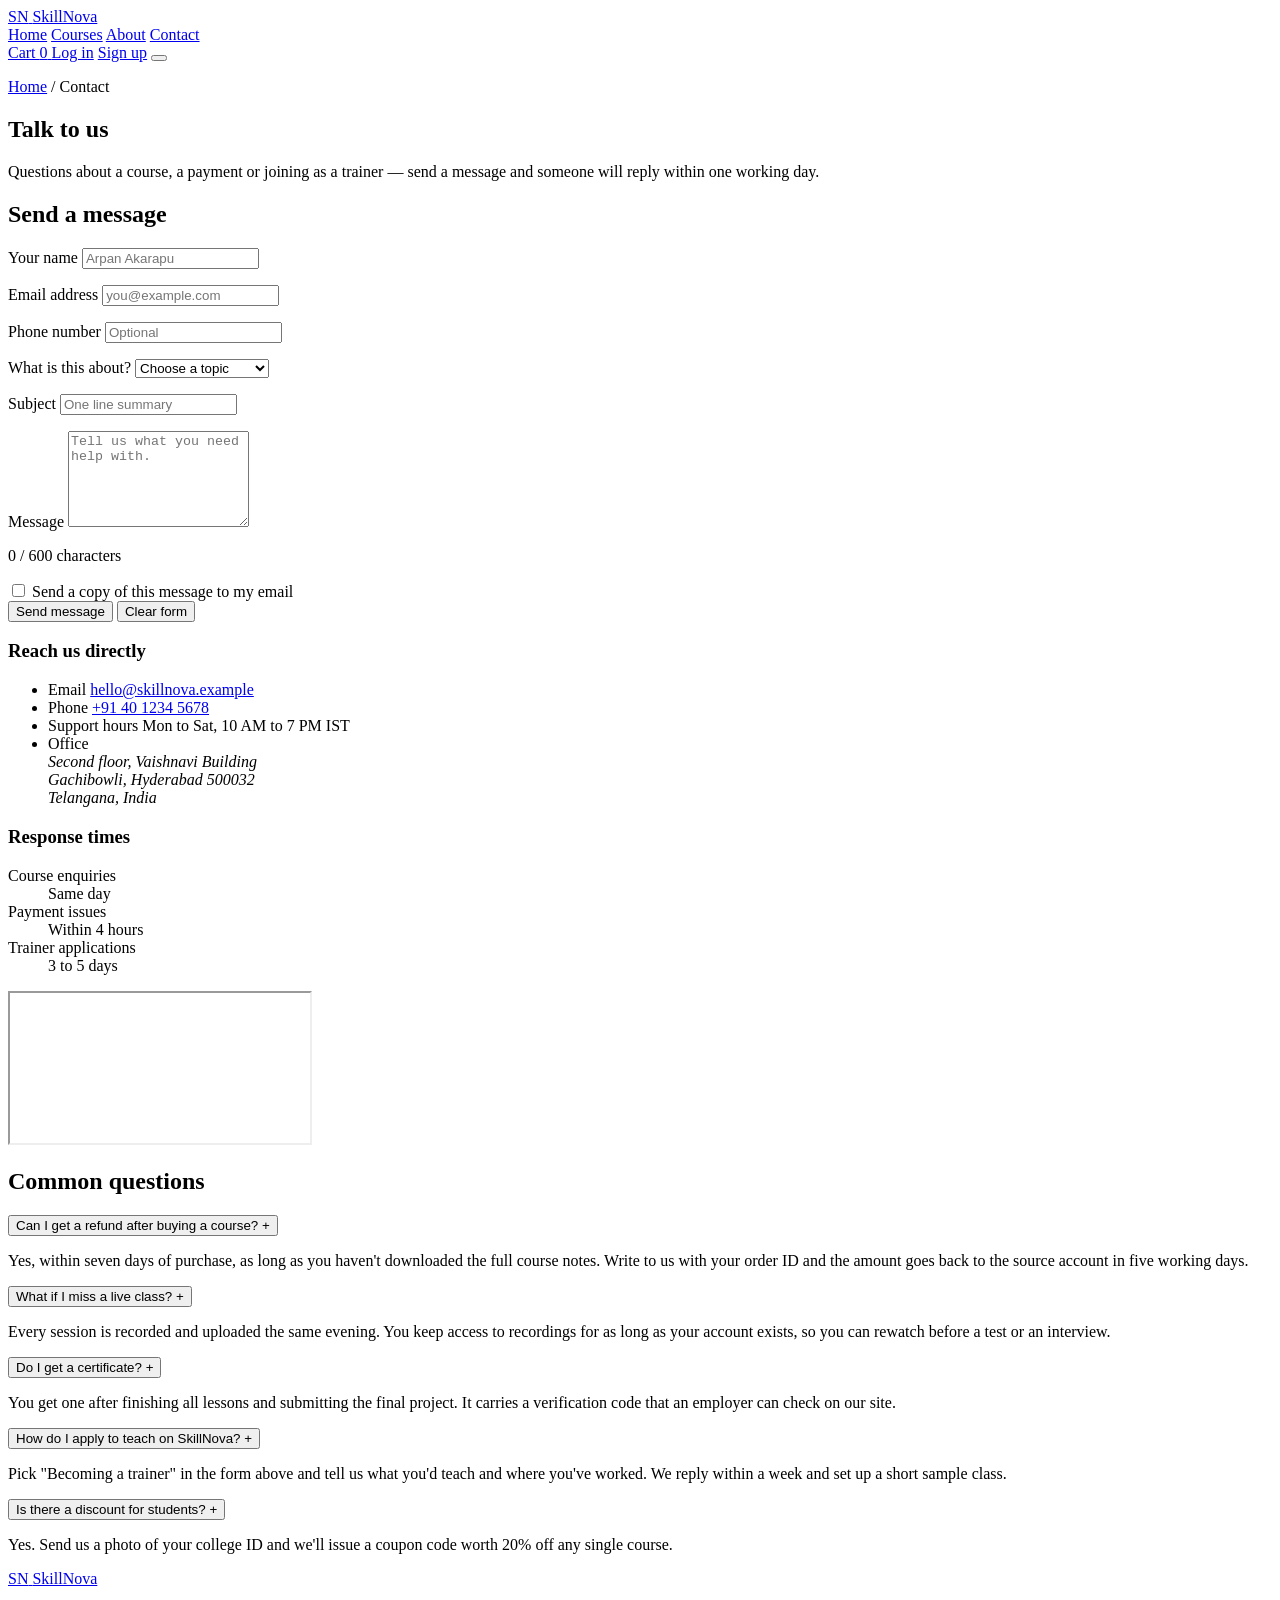
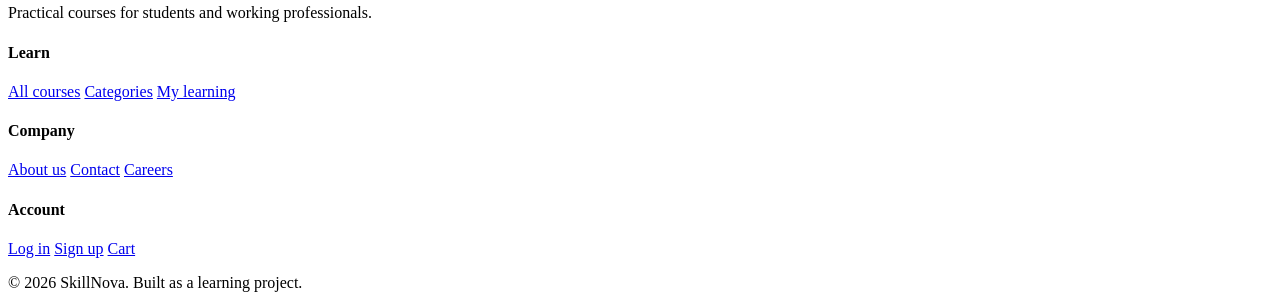
==== contact.html @ 67433ac8 "Add files via upload" ====
<!DOCTYPE html>
<html lang="en">
<head>
  <meta charset="UTF-8" />
  <meta name="viewport" content="width=device-width, initial-scale=1.0" />
  <title>Contact us — SkillNova</title>

  <link rel="preconnect" href="https://fonts.googleapis.com" />
  <link rel="preconnect" href="https://fonts.gstatic.com" crossorigin />
  <link href="https://fonts.googleapis.com/css2?family=Inter:wght@400;500;600&family=Outfit:wght@500;600;700&display=swap" rel="stylesheet" />

  <link rel="stylesheet" href="css/style.css" />
</head>

<body data-page="contact">

  <!-- ============================================================
       NAVBAR
  ============================================================= -->
  <header class="navbar">
    <div class="container navbar-inner">

      <a href="index.html" class="logo">
        <span class="logo-mark">SN</span>
        <span class="logo-text">SkillNova</span>
      </a>

      <nav class="nav-links" id="navLinks">
        <a href="index.html">Home</a>
        <a href="courses.html">Courses</a>
        <a href="about.html">About</a>
        <a href="contact.html" class="active">Contact</a>
      </nav>

      <div class="nav-actions">
        <a href="cart.html" class="cart-link">
          Cart
          <span class="cart-count" id="cartCount">0</span>
        </a>
        <a href="login.html" class="btn btn-ghost">Log in</a>
        <a href="register.html" class="btn btn-primary">Sign up</a>

        <button class="menu-toggle" id="menuToggle" aria-label="Open menu">
          <span></span><span></span><span></span>
        </button>
      </div>

    </div>
  </header>


  <!-- ============================================================
       PAGE HEADER
  ============================================================= -->
  <section class="page-header">
    <div class="container">
      <p class="breadcrumb">
        <a href="index.html">Home</a>
        <span>/</span>
        <span>Contact</span>
      </p>
      <h1>Talk to us</h1>
      <p class="page-sub page-sub-wide">
        Questions about a course, a payment or joining as a trainer — send a
        message and someone will reply within one working day.
      </p>
    </div>
  </section>


  <!-- ============================================================
       CONTACT FORM + DETAILS
  ============================================================= -->
  <main class="section">
    <div class="container contact-layout">

      <!-- ---------- LEFT: THE FORM ---------- -->
      <div class="contact-main">
        <div class="form-card">
          <h2 class="form-card-title">Send a message</h2>

          <div class="alert" id="formAlert" hidden></div>

          <form id="contactForm" novalidate>

            <div class="form-row">
              <div class="form-group">
                <label class="form-label" for="fullName">Your name</label>
                <input type="text" id="fullName" class="form-input" placeholder="Arpan Akarapu" />
                <p class="form-error" id="fullNameError"></p>
              </div>

              <div class="form-group">
                <label class="form-label" for="email">Email address</label>
                <input type="email" id="email" class="form-input" placeholder="you@example.com" />
                <p class="form-error" id="emailError"></p>
              </div>
            </div>

            <div class="form-row">
              <div class="form-group">
                <label class="form-label" for="phone">Phone number</label>
                <input type="tel" id="phone" class="form-input" placeholder="Optional" />
                <p class="form-error" id="phoneError"></p>
              </div>

              <div class="form-group">
                <label class="form-label" for="topic">What is this about?</label>
                <select id="topic" class="form-select form-select-block">
                  <option value="">Choose a topic</option>
                  <option>Course enquiry</option>
                  <option>Payment or refund</option>
                  <option>Technical problem</option>
                  <option>Becoming a trainer</option>
                  <option>Corporate training</option>
                  <option>Something else</option>
                </select>
                <p class="form-error" id="topicError"></p>
              </div>
            </div>

            <div class="form-group">
              <label class="form-label" for="subject">Subject</label>
              <input type="text" id="subject" class="form-input"
                     placeholder="One line summary" />
              <p class="form-error" id="subjectError"></p>
            </div>

            <div class="form-group">
              <label class="form-label" for="message">Message</label>
              <textarea id="message" class="form-input form-textarea" rows="6"
                        placeholder="Tell us what you need help with."></textarea>
              <p class="form-hint muted small">
                <span id="messageCount">0</span> / 600 characters
              </p>
              <p class="form-error" id="messageError"></p>
            </div>

            <div class="form-group">
              <label class="checkbox-row">
                <input type="checkbox" id="copyMe" />
                <span>Send a copy of this message to my email</span>
              </label>
            </div>

            <div class="form-actions form-actions-left">
              <button type="submit" class="btn btn-primary">Send message</button>
              <button type="button" class="btn btn-outline" id="resetContactBtn">Clear form</button>
            </div>

          </form>
        </div>
      </div>


      <!-- ---------- RIGHT: HOW ELSE TO REACH US ---------- -->
      <aside class="contact-side">

        <div class="contact-card">
          <h3 class="side-title">Reach us directly</h3>

          <ul class="contact-list">
            <li class="contact-item">
              <span class="contact-label">Email</span>
              <a href="mailto:hello@skillnova.example">hello@skillnova.example</a>
            </li>
            <li class="contact-item">
              <span class="contact-label">Phone</span>
              <a href="tel:+914012345678">+91 40 1234 5678</a>
            </li>
            <li class="contact-item">
              <span class="contact-label">Support hours</span>
              <span>Mon to Sat, 10 AM to 7 PM IST</span>
            </li>
            <li class="contact-item">
              <span class="contact-label">Office</span>
              <address class="contact-address">
                Second floor, Vaishnavi Building<br />
                Gachibowli, Hyderabad 500032<br />
                Telangana, India
              </address>
            </li>
          </ul>
        </div>

        <div class="contact-card">
          <h3 class="side-title">Response times</h3>
          <dl class="fact-list">
            <div class="fact-row">
              <dt>Course enquiries</dt>
              <dd>Same day</dd>
            </div>
            <div class="fact-row">
              <dt>Payment issues</dt>
              <dd>Within 4 hours</dd>
            </div>
            <div class="fact-row">
              <dt>Trainer applications</dt>
              <dd>3 to 5 days</dd>
            </div>
          </dl>
        </div>

        <!-- The map is an iframe from Google Maps, no API key needed -->
        <div class="map-embed">
          <iframe
            title="Our office location in Gachibowli, Hyderabad"
            src="https://maps.google.com/maps?q=Gachibowli,Hyderabad&output=embed"
            loading="lazy"
            referrerpolicy="no-referrer-when-downgrade">
          </iframe>
        </div>

      </aside>

    </div>
  </main>


  <!-- ============================================================
       FAQ
  ============================================================= -->
  <section class="section section-alt">
    <div class="container faq-container">
      <h2 class="section-title">Common questions</h2>

      <!-- Each question opens and closes on click, handled in JS -->
      <div class="accordion" id="faqAccordion">

        <div class="accordion-item">
          <button type="button" class="accordion-head" data-accordion>
            <span>Can I get a refund after buying a course?</span>
            <span class="accordion-icon">+</span>
          </button>
          <div class="accordion-body">
            <p>
              Yes, within seven days of purchase, as long as you haven't
              downloaded the full course notes. Write to us with your order ID
              and the amount goes back to the source account in five working days.
            </p>
          </div>
        </div>

        <div class="accordion-item">
          <button type="button" class="accordion-head" data-accordion>
            <span>What if I miss a live class?</span>
            <span class="accordion-icon">+</span>
          </button>
          <div class="accordion-body">
            <p>
              Every session is recorded and uploaded the same evening. You keep
              access to recordings for as long as your account exists, so you can
              rewatch before a test or an interview.
            </p>
          </div>
        </div>

        <div class="accordion-item">
          <button type="button" class="accordion-head" data-accordion>
            <span>Do I get a certificate?</span>
            <span class="accordion-icon">+</span>
          </button>
          <div class="accordion-body">
            <p>
              You get one after finishing all lessons and submitting the final
              project. It carries a verification code that an employer can check
              on our site.
            </p>
          </div>
        </div>

        <div class="accordion-item">
          <button type="button" class="accordion-head" data-accordion>
            <span>How do I apply to teach on SkillNova?</span>
            <span class="accordion-icon">+</span>
          </button>
          <div class="accordion-body">
            <p>
              Pick "Becoming a trainer" in the form above and tell us what you'd
              teach and where you've worked. We reply within a week and set up a
              short sample class.
            </p>
          </div>
        </div>

        <div class="accordion-item">
          <button type="button" class="accordion-head" data-accordion>
            <span>Is there a discount for students?</span>
            <span class="accordion-icon">+</span>
          </button>
          <div class="accordion-body">
            <p>
              Yes. Send us a photo of your college ID and we'll issue a coupon
              code worth 20% off any single course.
            </p>
          </div>
        </div>

      </div>
    </div>
  </section>


  <!-- ============================================================
       FOOTER
  ============================================================= -->
  <footer class="footer">
    <div class="container footer-inner">

      <div class="footer-brand">
        <a href="index.html" class="logo">
          <span class="logo-mark">SN</span>
          <span class="logo-text">SkillNova</span>
        </a>
        <p class="muted small">Practical courses for students and working professionals.</p>
      </div>

      <div class="footer-col">
        <h4>Learn</h4>
        <a href="courses.html">All courses</a>
        <a href="courses.html">Categories</a>
        <a href="my-courses.html">My learning</a>
      </div>

      <div class="footer-col">
        <h4>Company</h4>
        <a href="about.html">About us</a>
        <a href="contact.html">Contact</a>
        <a href="#">Careers</a>
      </div>

      <div class="footer-col">
        <h4>Account</h4>
        <a href="login.html">Log in</a>
        <a href="register.html">Sign up</a>
        <a href="cart.html">Cart</a>
      </div>

    </div>

    <div class="container footer-bottom">
      <p class="muted small">© <span id="year">2026</span> SkillNova. Built as a learning project.</p>
    </div>
  </footer>

  <script src="js/script.js"></script>
</body>
</html>
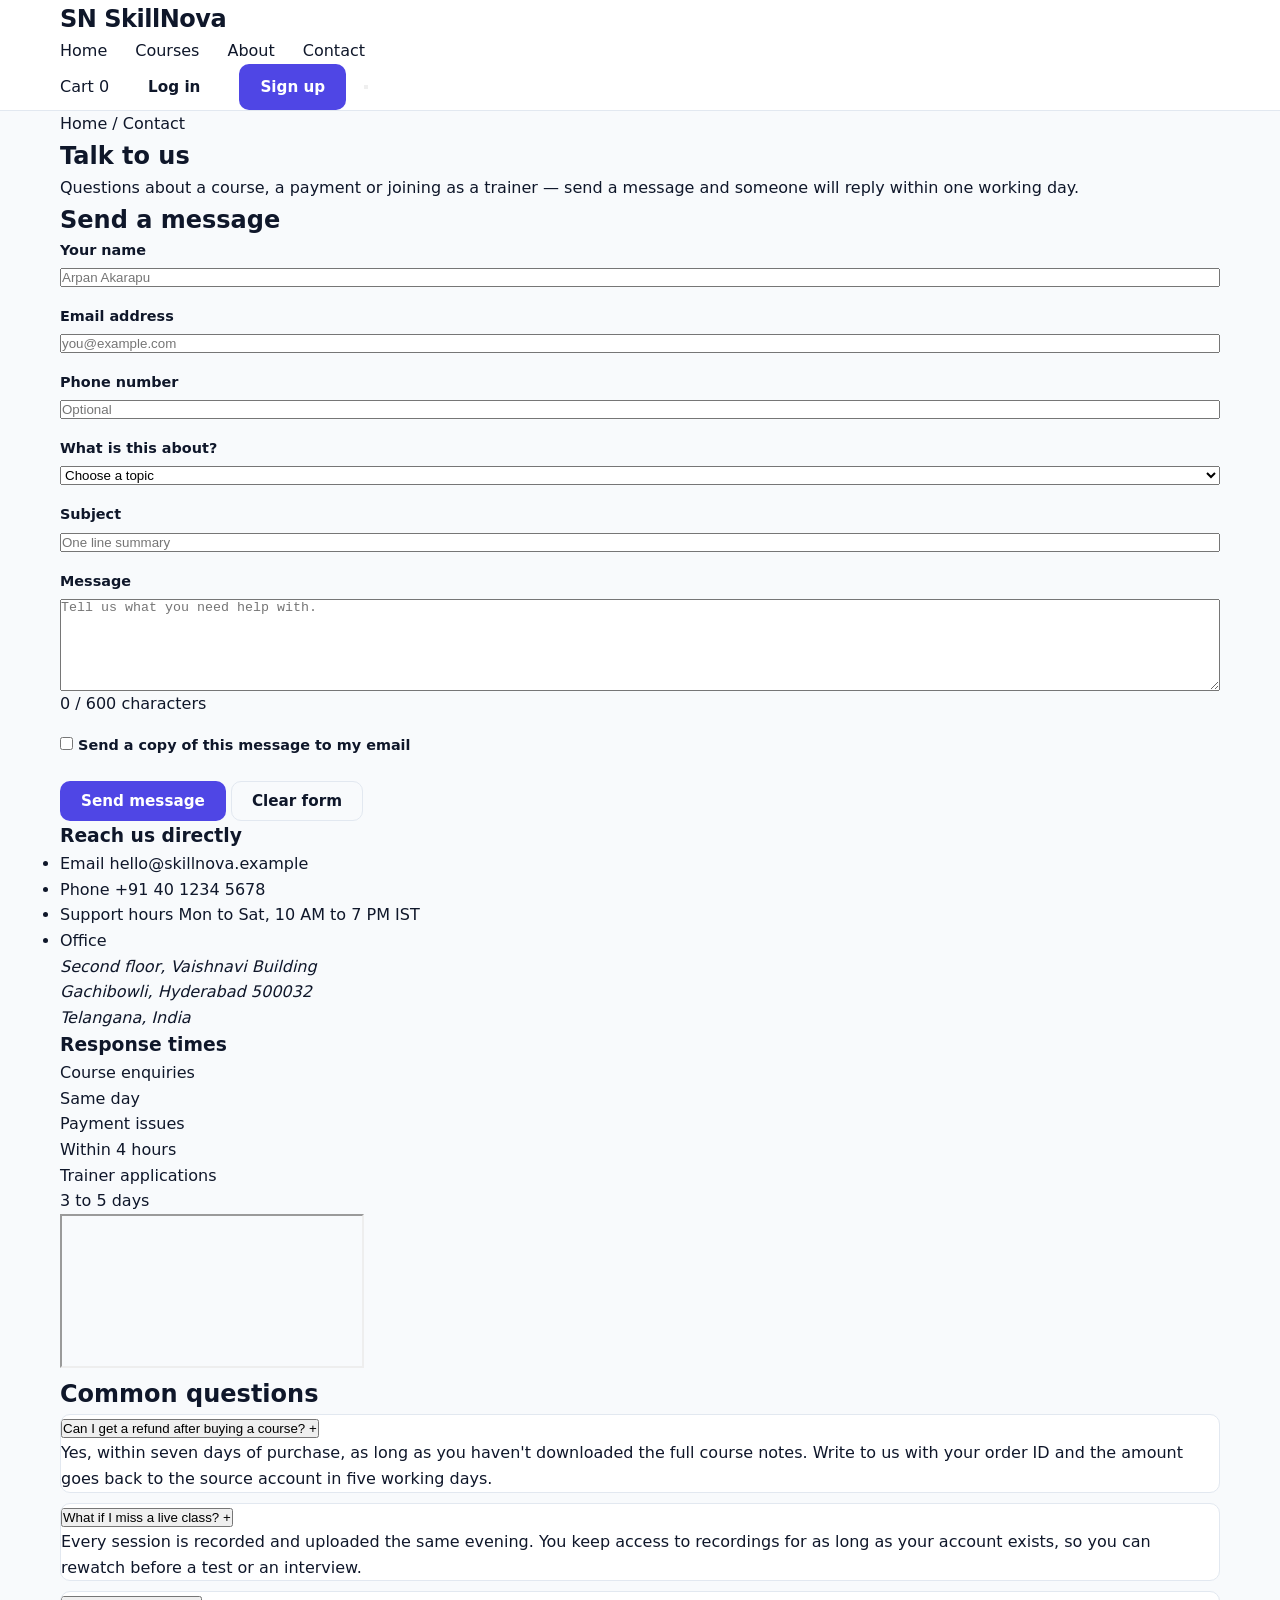
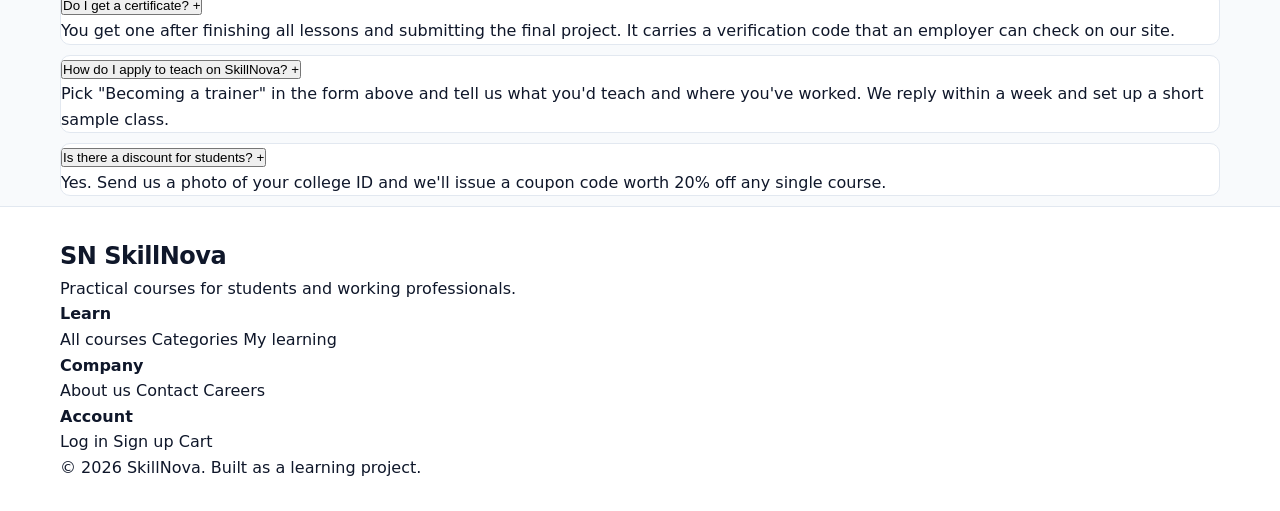
==== commit 20676f30: "Update contact.html" ====
--- a/contact.html
+++ b/contact.html
@@ -9,7 +9,7 @@
   <link rel="preconnect" href="https://fonts.gstatic.com" crossorigin />
   <link href="https://fonts.googleapis.com/css2?family=Inter:wght@400;500;600&family=Outfit:wght@500;600;700&display=swap" rel="stylesheet" />
 
-  <link rel="stylesheet" href="css/style.css" />
+  <link rel="stylesheet" href="style.css" />
 </head>
 
 <body data-page="contact">
@@ -343,6 +343,6 @@
     </div>
   </footer>
 
-  <script src="js/script.js"></script>
+  <script src="script.js"></script>
 </body>
-</html>+</html>
--- a/style.css
+++ b/style.css
@@ -0,0 +1,1682 @@
+/* ==========================================================================
+   EduPulse LMS - Central Stylesheet (style.css)
+   ========================================================================== */
+
+/* --- 1. CSS Custom Properties / Design Tokens --- */
+:root {
+  --primary: #4f46e5;
+  --primary-hover: #4338ca;
+  --primary-light: #eef2ff;
+  --secondary: #0ea5e9;
+  --text-main: #0f172a;
+  --text-muted: #64748b;
+  --bg-page: #f8fafc;
+  --bg-surface: #ffffff;
+  --border-color: #e2e8f0;
+  --success: #10b981;
+  --warning: #f59e0b;
+  --danger: #ef4444;
+  --radius-sm: 6px;
+  --radius-md: 10px;
+  --radius-lg: 16px;
+  --shadow-sm: 0 1px 3px rgba(0, 0, 0, 0.05);
+  --shadow-md: 0 4px 12px -2px rgba(0, 0, 0, 0.08);
+  --shadow-lg: 0 10px 25px -4px rgba(0, 0, 0, 0.1);
+  --transition: all 0.2s ease-in-out;
+  --font-family: 'Inter', system-ui, -apple-system, BlinkMacSystemFont, sans-serif;
+}
+
+/* --- 2. CSS Reset & Base Typography --- */
+*, *::before, *::after {
+  box-sizing: border-box;
+  margin: 0;
+  padding: 0;
+}
+
+body {
+  font-family: var(--font-family);
+  background-color: var(--bg-page);
+  color: var(--text-main);
+  line-height: 1.6;
+  -webkit-font-smoothing: antialiased;
+  display: flex;
+  flex-direction: column;
+  min-height: 100vh;
+}
+
+a {
+  color: inherit;
+  text-decoration: none;
+}
+
+img {
+  max-width: 100%;
+  display: block;
+}
+
+/* --- 3. Containers & Global Layout Scaffolding --- */
+.container {
+  width: 100%;
+  max-width: 1200px;
+  margin: 0 auto;
+  padding: 0 20px;
+}
+
+.container-sm {
+  max-width: 800px;
+}
+
+.container-xs {
+  max-width: 480px;
+}
+
+main {
+  flex: 1;
+}
+
+.text-center { text-align: center; }
+.text-muted { color: var(--text-muted); }
+
+/* --- 4. Navigation Header --- */
+.navbar {
+  background: var(--bg-surface);
+  border-bottom: 1px solid var(--border-color);
+  position: sticky;
+  top: 0;
+  z-index: 100;
+}
+
+.nav-container {
+  display: flex;
+  align-items: center;
+  justify-content: space-between;
+  height: 72px;
+}
+
+.logo {
+  font-size: 1.5rem;
+  font-weight: 700;
+  color: var(--text-main);
+  letter-spacing: -0.5px;
+}
+
+.logo-accent {
+  color: var(--primary);
+}
+
+.nav-links {
+  display: flex;
+  align-items: center;
+  gap: 28px;
+}
+
+.nav-link {
+  font-size: 0.95rem;
+  font-weight: 500;
+  color: var(--text-muted);
+  transition: var(--transition);
+}
+
+.nav-link:hover, .nav-link.active {
+  color: var(--primary);
+}
+
+.nav-actions {
+  display: flex;
+  align-items: center;
+  gap: 18px;
+}
+
+.cart-btn {
+  position: relative;
+  font-size: 1.25rem;
+  display: flex;
+  align-items: center;
+  padding: 6px 10px;
+  border-radius: var(--radius-sm);
+  transition: var(--transition);
+}
+
+.cart-btn:hover, .cart-btn.active {
+  background-color: var(--primary-light);
+}
+
+.cart-badge {
+  position: absolute;
+  top: -2px;
+  right: -2px;
+  background-color: var(--primary);
+  color: white;
+  font-size: 0.7rem;
+  font-weight: 700;
+  border-radius: 999px;
+  padding: 2px 6px;
+  min-width: 18px;
+  text-align: center;
+}
+
+.auth-buttons {
+  display: flex;
+  align-items: center;
+  gap: 10px;
+}
+
+.user-greeting-pill {
+  font-weight: 600;
+  font-size: 0.9rem;
+  color: var(--primary);
+  background: var(--primary-light);
+  padding: 6px 12px;
+  border-radius: 999px;
+}
+
+/* --- 5. Buttons, Badges, & Inputs --- */
+.btn {
+  display: inline-flex;
+  align-items: center;
+  justify-content: center;
+  font-size: 0.95rem;
+  font-weight: 600;
+  padding: 10px 20px;
+  border-radius: var(--radius-md);
+  border: 1px solid transparent;
+  cursor: pointer;
+  transition: var(--transition);
+  font-family: inherit;
+}
+
+.btn-primary {
+  background-color: var(--primary);
+  color: #ffffff;
+}
+
+.btn-primary:hover {
+  background-color: var(--primary-hover);
+}
+
+.btn-secondary {
+  background-color: #f1f5f9;
+  color: var(--text-main);
+}
+
+.btn-secondary:hover {
+  background-color: #e2e8f0;
+}
+
+.btn-outline {
+  background-color: transparent;
+  border-color: var(--border-color);
+  color: var(--text-main);
+}
+
+.btn-outline:hover {
+  background-color: #f1f5f9;
+  border-color: #cbd5e1;
+}
+
+.btn-sm {
+  padding: 6px 12px;
+  font-size: 0.85rem;
+}
+
+.btn-lg {
+  padding: 14px 28px;
+  font-size: 1.05rem;
+}
+
+.btn-block {
+  width: 100%;
+}
+
+.badge {
+  display: inline-block;
+  background-color: var(--primary-light);
+  color: var(--primary);
+  font-size: 0.8rem;
+  font-weight: 600;
+  padding: 4px 10px;
+  border-radius: 999px;
+}
+
+.form-group {
+  margin-bottom: 18px;
+  display: flex;
+  flex-direction: column;
+}
+
+.form-group label {
+  font-size: 0.9rem;
+  font-weight: 600;
+  margin-bottom: 6px;
+  color: var(--text-main);
+}
+
+.form-control {
+  width: 100%;
+  padding: 11px 14px;
+  border: 1px solid var(--border-color);
+  border-radius: var(--radius-md);
+  font-family: inherit;
+  font-size: 0.95rem;
+  background-color: var(--bg-surface);
+  transition: var(--transition);
+}
+
+.form-control:focus {
+  outline: none;
+  border-color: var(--primary);
+  box-shadow: 0 0 0 3px rgba(79, 70, 229, 0.15);
+}
+
+.form-grid-2 {
+  display: grid;
+  grid-template-columns: 1fr 1fr;
+  gap: 16px;
+}
+
+.alert {
+  padding: 12px 16px;
+  border-radius: var(--radius-md);
+  margin-bottom: 20px;
+  font-size: 0.9rem;
+  font-weight: 500;
+}
+
+.alert-danger {
+  background-color: #fef2f2;
+  color: var(--danger);
+  border: 1px solid #fee2e2;
+}
+
+.alert-success {
+  background-color: #ecfdf5;
+  color: var(--success);
+  border: 1px solid #d1fae5;
+}
+
+/* --- 6. Hero & Landing Elements (index.html) --- */
+.hero-section {
+  padding: 80px 0 60px;
+}
+
+.hero-grid {
+  display: grid;
+  grid-template-columns: 1.2fr 0.8fr;
+  gap: 60px;
+  align-items: center;
+}
+
+.hero-title {
+  font-size: 3rem;
+  line-height: 1.15;
+  font-weight: 700;
+  letter-spacing: -1px;
+  margin: 16px 0;
+}
+
+.hero-description {
+  font-size: 1.15rem;
+  color: var(--text-muted);
+  margin-bottom: 28px;
+  max-width: 520px;
+}
+
+.hero-cta-group {
+  display: flex;
+  gap: 14px;
+}
+
+.preview-card {
+  background: var(--bg-surface);
+  border: 1px solid var(--border-color);
+  border-radius: var(--radius-lg);
+  padding: 28px;
+  box-shadow: var(--shadow-lg);
+}
+
+.preview-header {
+  display: flex;
+  justify-content: space-between;
+  margin-bottom: 12px;
+}
+
+.preview-footer {
+  display: flex;
+  justify-content: space-between;
+  align-items: center;
+  margin-top: 20px;
+  padding-top: 16px;
+  border-top: 1px solid var(--border-color);
+}
+
+.preview-footer .price {
+  font-size: 1.4rem;
+  font-weight: 700;
+  color: var(--primary);
+}
+
+.stats-section {
+  padding: 40px 0;
+  background-color: var(--bg-surface);
+  border-top: 1px solid var(--border-color);
+  border-bottom: 1px solid var(--border-color);
+}
+
+.stats-grid {
+  display: grid;
+  grid-template-columns: repeat(4, 1fr);
+  gap: 20px;
+  text-align: center;
+}
+
+.stat-number {
+  font-size: 2.25rem;
+  font-weight: 700;
+  color: var(--primary);
+}
+
+.stat-label {
+  color: var(--text-muted);
+  font-size: 0.95rem;
+}
+
+.features-section {
+  padding: 80px 0;
+}
+
+.section-header {
+  text-align: center;
+  margin-bottom: 48px;
+}
+
+.section-header h2 {
+  font-size: 2rem;
+  font-weight: 700;
+}
+
+.section-header p {
+  color: var(--text-muted);
+}
+
+.category-grid {
+  display: grid;
+  grid-template-columns: repeat(3, 1fr);
+  gap: 24px;
+}
+
+.category-card {
+  background: var(--bg-surface);
+  border: 1px solid var(--border-color);
+  padding: 30px;
+  border-radius: var(--radius-lg);
+  transition: var(--transition);
+}
+
+.category-card:hover {
+  transform: translateY(-4px);
+  box-shadow: var(--shadow-md);
+}
+
+.category-icon {
+  font-size: 2.2rem;
+  display: inline-block;
+  margin-bottom: 14px;
+}
+
+.category-card h4 {
+  font-size: 1.25rem;
+  margin-bottom: 8px;
+}
+
+.category-card p {
+  color: var(--text-muted);
+  font-size: 0.95rem;
+  margin-bottom: 16px;
+}
+
+.link-arrow {
+  font-weight: 600;
+  color: var(--primary);
+}
+
+/* --- 7. Courses Catalog (courses.html) --- */
+.courses-page-wrapper {
+  padding: 48px 0 80px;
+}
+
+.catalog-header {
+  display: flex;
+  justify-content: space-between;
+  align-items: flex-end;
+  margin-bottom: 32px;
+  gap: 20px;
+}
+
+.search-bar-wrapper {
+  display: flex;
+  gap: 8px;
+  width: 100%;
+  max-width: 440px;
+}
+
+.catalog-filter-bar {
+  display: flex;
+  justify-content: space-between;
+  align-items: center;
+  margin-bottom: 36px;
+  gap: 20px;
+  flex-wrap: wrap;
+}
+
+.category-filters {
+  display: flex;
+  gap: 10px;
+  flex-wrap: wrap;
+}
+
+.filter-pill {
+  padding: 8px 16px;
+  border-radius: 999px;
+  border: 1px solid var(--border-color);
+  background: var(--bg-surface);
+  color: var(--text-muted);
+  font-weight: 500;
+  cursor: pointer;
+  transition: var(--transition);
+}
+
+.filter-pill:hover, .filter-pill.active {
+  background: var(--primary);
+  color: white;
+  border-color: var(--primary);
+}
+
+.courses-grid {
+  display: grid;
+  grid-template-columns: repeat(auto-fill, minmax(320px, 1fr));
+  gap: 28px;
+}
+
+.course-card {
+  background: var(--bg-surface);
+  border: 1px solid var(--border-color);
+  border-radius: var(--radius-lg);
+  overflow: hidden;
+  display: flex;
+  flex-direction: column;
+  transition: var(--transition);
+}
+
+.course-card:hover {
+  transform: translateY(-4px);
+  box-shadow: var(--shadow-md);
+}
+
+.card-thumb {
+  height: 160px;
+  background: linear-gradient(135deg, #6366f1, #3b82f6);
+  padding: 16px;
+  display: flex;
+  align-items: flex-start;
+}
+
+.card-thumb.ai-thumb {
+  background: linear-gradient(135deg, #10b981, #059669);
+}
+
+.card-thumb.design-thumb {
+  background: linear-gradient(135deg, #ec4899, #8b5cf6);
+}
+
+.category-badge {
+  background: rgba(255, 255, 255, 0.9);
+  color: var(--text-main);
+  font-size: 0.75rem;
+  font-weight: 700;
+  padding: 4px 8px;
+  border-radius: var(--radius-sm);
+}
+
+.card-body {
+  padding: 20px;
+  display: flex;
+  flex-direction: column;
+  flex: 1;
+}
+
+.card-rating {
+  font-size: 0.85rem;
+  font-weight: 700;
+  color: #eab308;
+  margin-bottom: 6px;
+}
+
+.rating-count {
+  color: var(--text-muted);
+  font-weight: 400;
+}
+
+.card-title {
+  font-size: 1.15rem;
+  font-weight: 700;
+  line-height: 1.35;
+  margin-bottom: 8px;
+}
+
+.card-instructor {
+  font-size: 0.85rem;
+  color: var(--text-muted);
+  margin-bottom: 12px;
+}
+
+.card-meta {
+  display: flex;
+  gap: 14px;
+  font-size: 0.85rem;
+  color: var(--text-muted);
+  margin-bottom: 16px;
+}
+
+.card-footer {
+  margin-top: auto;
+  display: flex;
+  align-items: center;
+  justify-content: space-between;
+  padding-top: 16px;
+  border-top: 1px solid var(--border-color);
+}
+
+.price-current {
+  font-size: 1.25rem;
+  font-weight: 700;
+  color: var(--text-main);
+}
+
+.price-old {
+  font-size: 0.85rem;
+  text-decoration: line-through;
+  color: var(--text-muted);
+  margin-left: 4px;
+}
+
+.card-btn-group {
+  display: flex;
+  gap: 6px;
+}
+
+/* --- 8. Course Detail Page (course-detail.html) --- */
+.course-hero {
+  background: #0f172a;
+  color: #ffffff;
+  padding: 60px 0;
+}
+
+.course-hero-grid {
+  display: grid;
+  grid-template-columns: 1fr 360px;
+  gap: 40px;
+  position: relative;
+}
+
+.course-breadcrumbs {
+  font-size: 0.85rem;
+  color: #94a3b8;
+  margin-bottom: 12px;
+}
+
+.course-hero-content h1 {
+  font-size: 2.4rem;
+  font-weight: 700;
+  line-height: 1.2;
+  margin-bottom: 14px;
+}
+
+.course-tagline {
+  font-size: 1.1rem;
+  color: #cbd5e1;
+  margin-bottom: 20px;
+}
+
+.course-meta-pills {
+  display: flex;
+  gap: 12px;
+  flex-wrap: wrap;
+  margin-bottom: 18px;
+}
+
+.pill {
+  background: rgba(255, 255, 255, 0.1);
+  padding: 4px 10px;
+  border-radius: var(--radius-sm);
+  font-size: 0.85rem;
+}
+
+.rating-pill {
+  color: #facc15;
+}
+
+.course-instructor-inline {
+  font-size: 0.9rem;
+  color: #94a3b8;
+}
+
+.purchase-card {
+  background: var(--bg-surface);
+  border: 1px solid var(--border-color);
+  border-radius: var(--radius-lg);
+  box-shadow: var(--shadow-lg);
+  overflow: hidden;
+  color: var(--text-main);
+  position: sticky;
+  top: 92px;
+}
+
+.card-video-preview {
+  height: 190px;
+  background: linear-gradient(135deg, #1e1b4b, #312e81);
+  display: flex;
+  align-items: center;
+  justify-content: center;
+  cursor: pointer;
+}
+
+.play-overlay-trigger {
+  display: flex;
+  flex-direction: column;
+  align-items: center;
+  color: white;
+  font-weight: 600;
+  gap: 8px;
+}
+
+.play-icon {
+  font-size: 2.5rem;
+}
+
+.purchase-body {
+  padding: 24px;
+}
+
+.price-row {
+  display: flex;
+  align-items: baseline;
+  gap: 10px;
+  margin-bottom: 18px;
+}
+
+.detail-price {
+  font-size: 2rem;
+  font-weight: 700;
+}
+
+.detail-original-price {
+  font-size: 1rem;
+  color: var(--text-muted);
+  text-decoration: line-through;
+}
+
+.discount-badge {
+  font-size: 0.85rem;
+  font-weight: 700;
+  color: var(--success);
+}
+
+.cta-stack {
+  display: flex;
+  flex-direction: column;
+  gap: 10px;
+  margin-bottom: 20px;
+}
+
+.perks-checklist {
+  list-style: none;
+  font-size: 0.85rem;
+  color: var(--text-muted);
+  display: flex;
+  flex-direction: column;
+  gap: 8px;
+}
+
+.course-detail-main {
+  padding: 60px 0;
+}
+
+.course-main-layout {
+  display: grid;
+  grid-template-columns: 1fr 360px;
+  gap: 40px;
+}
+
+.detail-block {
+  margin-bottom: 40px;
+}
+
+.detail-block h3 {
+  font-size: 1.4rem;
+  margin-bottom: 16px;
+}
+
+.what-you-learn-card {
+  background: var(--bg-surface);
+  border: 1px solid var(--border-color);
+  border-radius: var(--radius-lg);
+  padding: 24px;
+}
+
+.learning-grid {
+  display: grid;
+  grid-template-columns: 1fr 1fr;
+  gap: 12px;
+  list-style-position: inside;
+  color: var(--text-main);
+  font-size: 0.95rem;
+}
+
+.accordion-item {
+  border: 1px solid var(--border-color);
+  border-radius: var(--radius-md);
+  margin-bottom: 10px;
+  background: var(--bg-surface);
+  overflow: hidden;
+}
+
+.accordion-header {
+  width: 100%;
+  padding: 16px 20px;
+  display: flex;
+  justify-content: space-between;
+  align-items: center;
+  font-size: 1rem;
+  font-weight: 600;
+  border: none;
+  background: none;
+  cursor: pointer;
+  text-align: left;
+}
+
+.accordion-content {
+  display: none;
+  padding: 0 20px 16px;
+  border-top: 1px solid var(--border-color);
+}
+
+.accordion-item.active .accordion-content {
+  display: block;
+}
+
+.lesson-list {
+  list-style: none;
+  display: flex;
+  flex-direction: column;
+  gap: 10px;
+  padding-top: 12px;
+}
+
+.lesson-list li {
+  display: flex;
+  justify-content: space-between;
+  font-size: 0.9rem;
+}
+
+.instructor-card {
+  display: flex;
+  gap: 20px;
+  background: var(--bg-surface);
+  border: 1px solid var(--border-color);
+  padding: 24px;
+  border-radius: var(--radius-lg);
+}
+
+.instructor-avatar {
+  width: 64px;
+  height: 64px;
+  border-radius: 999px;
+  background: var(--primary);
+  color: white;
+  display: flex;
+  align-items: center;
+  justify-content: center;
+  font-weight: 700;
+  font-size: 1.25rem;
+  flex-shrink: 0;
+}
+
+/* --- 9. Cart & Checkout (cart.html, checkout.html) --- */
+.cart-wrapper, .checkout-wrapper {
+  padding: 48px 0 80px;
+}
+
+.page-title-group {
+  margin-bottom: 32px;
+}
+
+.page-title-group h1 {
+  font-size: 2.2rem;
+}
+
+.cart-layout, .checkout-layout {
+  display: grid;
+  grid-template-columns: 1fr 380px;
+  gap: 36px;
+  align-items: start;
+}
+
+.cart-items-container {
+  background: var(--bg-surface);
+  border: 1px solid var(--border-color);
+  border-radius: var(--radius-lg);
+  overflow: hidden;
+  margin-bottom: 20px;
+}
+
+.cart-item-row {
+  display: flex;
+  justify-content: space-between;
+  align-items: center;
+  padding: 20px;
+  border-bottom: 1px solid var(--border-color);
+}
+
+.cart-item-row:last-child {
+  border-bottom: none;
+}
+
+.cart-item-pricing {
+  text-align: right;
+}
+
+.price-val {
+  font-weight: 700;
+  font-size: 1.15rem;
+  display: block;
+}
+
+.remove-btn {
+  background: none;
+  border: none;
+  color: var(--danger);
+  font-size: 0.85rem;
+  cursor: pointer;
+  font-weight: 600;
+}
+
+.cart-actions-bar {
+  display: flex;
+  justify-content: space-between;
+  align-items: center;
+}
+
+.summary-card {
+  background: var(--bg-surface);
+  border: 1px solid var(--border-color);
+  border-radius: var(--radius-lg);
+  padding: 24px;
+  box-shadow: var(--shadow-sm);
+  margin-bottom: 20px;
+}
+
+.coupon-input-group {
+  display: flex;
+  gap: 8px;
+  margin: 12px 0 8px;
+}
+
+.coupon-status-msg {
+  font-size: 0.85rem;
+  font-weight: 500;
+}
+
+.coupon-status-msg.success { color: var(--success); }
+.coupon-status-msg.error { color: var(--danger); }
+
+.summary-line {
+  display: flex;
+  justify-content: space-between;
+  margin-bottom: 12px;
+  font-size: 0.95rem;
+}
+
+.summary-divider {
+  border: none;
+  border-top: 1px solid var(--border-color);
+  margin: 16px 0;
+}
+
+.total-line {
+  font-size: 1.25rem;
+}
+
+.total-price {
+  color: var(--primary);
+}
+
+.payment-tabs {
+  display: flex;
+  gap: 10px;
+  margin-bottom: 20px;
+}
+
+.payment-tab {
+  flex: 1;
+  border: 1px solid var(--border-color);
+  padding: 12px;
+  border-radius: var(--radius-md);
+  text-align: center;
+  font-size: 0.9rem;
+  font-weight: 600;
+  cursor: pointer;
+  background: var(--bg-surface);
+}
+
+.payment-tab input {
+  display: none;
+}
+
+.payment-tab:has(input:checked) {
+  border-color: var(--primary);
+  background: var(--primary-light);
+  color: var(--primary);
+}
+
+.checkout-item-mini {
+  display: flex;
+  justify-content: space-between;
+  font-size: 0.9rem;
+  padding: 8px 0;
+}
+
+.security-guarantee {
+  font-size: 0.8rem;
+  color: var(--text-muted);
+  margin-top: 12px;
+  text-align: center;
+}
+
+/* --- 10. Dashboard (dashboard.html) --- */
+.dashboard-wrapper {
+  padding: 48px 0 80px;
+}
+
+.dashboard-header {
+  display: flex;
+  justify-content: space-between;
+  align-items: center;
+  margin-bottom: 32px;
+}
+
+.user-greeting {
+  display: flex;
+  align-items: center;
+  gap: 16px;
+}
+
+.avatar-circle {
+  width: 56px;
+  height: 56px;
+  border-radius: 999px;
+  background: var(--primary);
+  color: white;
+  font-size: 1.4rem;
+  font-weight: 700;
+  display: flex;
+  align-items: center;
+  justify-content: center;
+}
+
+.dashboard-metrics-grid {
+  display: grid;
+  grid-template-columns: repeat(4, 1fr);
+  gap: 20px;
+  margin-bottom: 40px;
+}
+
+.metric-card {
+  background: var(--bg-surface);
+  border: 1px solid var(--border-color);
+  border-radius: var(--radius-md);
+  padding: 20px;
+  display: flex;
+  align-items: center;
+  gap: 16px;
+}
+
+.metric-icon {
+  font-size: 2rem;
+}
+
+.metric-value {
+  font-size: 1.6rem;
+  font-weight: 700;
+  line-height: 1.1;
+}
+
+.metric-label {
+  font-size: 0.85rem;
+  color: var(--text-muted);
+}
+
+.dashboard-section {
+  margin-bottom: 40px;
+}
+
+.section-title-row {
+  display: flex;
+  justify-content: space-between;
+  align-items: center;
+  margin-bottom: 20px;
+}
+
+.enrolled-courses-grid {
+  display: grid;
+  grid-template-columns: repeat(auto-fill, minmax(360px, 1fr));
+  gap: 24px;
+}
+
+.enrolled-course-card {
+  background: var(--bg-surface);
+  border: 1px solid var(--border-color);
+  border-radius: var(--radius-lg);
+  padding: 24px;
+}
+
+.enrolled-card-header {
+  display: flex;
+  justify-content: space-between;
+  margin-bottom: 12px;
+}
+
+.progress-info {
+  display: flex;
+  justify-content: space-between;
+  font-size: 0.85rem;
+  font-weight: 600;
+  margin-bottom: 6px;
+}
+
+.progress-bar-track {
+  width: 100%;
+  height: 8px;
+  background: #e2e8f0;
+  border-radius: 999px;
+  overflow: hidden;
+  margin-bottom: 18px;
+}
+
+.progress-bar-fill {
+  height: 100%;
+  background: var(--primary);
+  border-radius: 999px;
+  transition: width 0.3s ease;
+}
+
+.enrolled-card-footer {
+  display: flex;
+  justify-content: space-between;
+  align-items: center;
+}
+
+.certificates-grid {
+  display: grid;
+  grid-template-columns: repeat(auto-fill, minmax(320px, 1fr));
+  gap: 20px;
+}
+
+.certificate-item-card {
+  background: var(--bg-surface);
+  border: 1px solid var(--border-color);
+  border-radius: var(--radius-md);
+  padding: 16px 20px;
+  display: flex;
+  align-items: center;
+  justify-content: space-between;
+  gap: 14px;
+}
+
+/* --- 11. Quiz Component (quiz.html) --- */
+.quiz-page-wrapper {
+  padding: 60px 0 80px;
+}
+
+.quiz-card {
+  background: var(--bg-surface);
+  border: 1px solid var(--border-color);
+  border-radius: var(--radius-lg);
+  padding: 36px;
+  box-shadow: var(--shadow-md);
+}
+
+.quiz-header {
+  display: flex;
+  justify-content: space-between;
+  align-items: flex-start;
+  margin-bottom: 24px;
+}
+
+.quiz-timer {
+  background: #fef3c7;
+  color: #b45309;
+  padding: 6px 12px;
+  border-radius: 999px;
+  font-weight: 700;
+  font-size: 0.9rem;
+}
+
+.question-text {
+  font-size: 1.25rem;
+  margin-bottom: 24px;
+}
+
+.quiz-options-list {
+  display: flex;
+  flex-direction: column;
+  gap: 12px;
+  margin-bottom: 30px;
+}
+
+.quiz-option-btn {
+  width: 100%;
+  text-align: left;
+  padding: 14px 20px;
+  border: 1px solid var(--border-color);
+  border-radius: var(--radius-md);
+  background: var(--bg-surface);
+  font-size: 1rem;
+  font-family: inherit;
+  cursor: pointer;
+  transition: var(--transition);
+}
+
+.quiz-option-btn:hover {
+  border-color: var(--primary);
+  background: #faf5ff;
+}
+
+.quiz-option-btn.selected {
+  border-color: var(--primary);
+  background: var(--primary-light);
+  color: var(--primary);
+  font-weight: 600;
+}
+
+.quiz-actions {
+  display: flex;
+  justify-content: space-between;
+}
+
+.results-card {
+  text-align: center;
+}
+
+.results-badge {
+  font-size: 3.5rem;
+  margin-bottom: 12px;
+}
+
+.score-summary-box {
+  display: flex;
+  justify-content: center;
+  align-items: center;
+  gap: 32px;
+  margin: 28px 0;
+}
+
+.score-circle {
+  width: 90px;
+  height: 90px;
+  border-radius: 999px;
+  border: 4px solid var(--primary);
+  display: flex;
+  flex-direction: column;
+  align-items: center;
+  justify-content: center;
+}
+
+.score-value {
+  font-size: 1.5rem;
+  font-weight: 700;
+  color: var(--primary);
+}
+
+.score-label {
+  font-size: 0.75rem;
+  color: var(--text-muted);
+}
+
+.score-details {
+  text-align: left;
+}
+
+.results-actions {
+  display: flex;
+  justify-content: center;
+  gap: 14px;
+}
+
+/* --- 12. Authentication Pages (login.html, register.html) --- */
+.auth-page-wrapper {
+  padding: 60px 0 80px;
+}
+
+.auth-card {
+  background: var(--bg-surface);
+  border: 1px solid var(--border-color);
+  border-radius: var(--radius-lg);
+  padding: 36px;
+  box-shadow: var(--shadow-md);
+}
+
+.auth-header {
+  margin-bottom: 24px;
+}
+
+.auth-header h2 {
+  font-size: 1.8rem;
+}
+
+.password-input-group {
+  position: relative;
+}
+
+.password-toggle-btn {
+  position: absolute;
+  right: 12px;
+  top: 50%;
+  transform: translateY(-50%);
+  background: none;
+  border: none;
+  cursor: pointer;
+  font-size: 1.1rem;
+}
+
+.password-strength-bar {
+  width: 100%;
+  height: 4px;
+  background: #e2e8f0;
+  border-radius: 999px;
+  margin-top: 8px;
+  overflow: hidden;
+}
+
+.strength-fill {
+  height: 100%;
+  width: 0%;
+  transition: var(--transition);
+}
+
+.strength-text {
+  font-size: 0.75rem;
+  color: var(--text-muted);
+}
+
+.form-checkbox-row {
+  margin-bottom: 20px;
+}
+
+.checkbox-container {
+  font-size: 0.9rem;
+  color: var(--text-muted);
+  cursor: pointer;
+}
+
+.auth-divider {
+  position: relative;
+  text-align: center;
+  margin: 24px 0;
+}
+
+.auth-divider::before {
+  content: "";
+  position: absolute;
+  top: 50%;
+  left: 0;
+  right: 0;
+  border-top: 1px solid var(--border-color);
+}
+
+.auth-divider span {
+  position: relative;
+  background: var(--bg-surface);
+  padding: 0 12px;
+  color: var(--text-muted);
+  font-size: 0.85rem;
+}
+
+.social-auth-grid {
+  display: flex;
+  gap: 12px;
+  margin-bottom: 24px;
+}
+
+.auth-footer {
+  font-size: 0.9rem;
+  color: var(--text-muted);
+}
+
+.auth-link {
+  color: var(--primary);
+  font-weight: 600;
+}
+
+.field-error {
+  color: var(--danger);
+  font-size: 0.8rem;
+  margin-top: 4px;
+}
+
+/* --- 13. Language Preferences (language.html) --- */
+.language-page-wrapper {
+  padding: 60px 0 80px;
+}
+
+.settings-card {
+  background: var(--bg-surface);
+  border: 1px solid var(--border-color);
+  border-radius: var(--radius-lg);
+  padding: 32px;
+}
+
+.language-options-grid {
+  display: grid;
+  grid-template-columns: 1fr 1fr;
+  gap: 14px;
+  margin-bottom: 24px;
+}
+
+.lang-option-card {
+  border: 1px solid var(--border-color);
+  border-radius: var(--radius-md);
+  padding: 14px 18px;
+  display: flex;
+  justify-content: space-between;
+  align-items: center;
+  cursor: pointer;
+  transition: var(--transition);
+}
+
+.lang-option-card input {
+  display: none;
+}
+
+.lang-native {
+  font-weight: 600;
+  display: block;
+}
+
+.lang-sub {
+  font-size: 0.8rem;
+  color: var(--text-muted);
+}
+
+.lang-option-card.selected {
+  border-color: var(--primary);
+  background: var(--primary-light);
+  color: var(--primary);
+}
+
+.preview-box {
+  background: #f1f5f9;
+  border-radius: var(--radius-md);
+  padding: 20px;
+  margin-bottom: 24px;
+}
+
+.preview-box h4 {
+  margin: 10px 0 6px;
+}
+
+/* --- 14. Dedicated Payment Gateway (payment.html) --- */
+.payment-page-wrapper {
+  padding: 48px 0 80px;
+}
+
+.secure-badge {
+  font-size: 0.85rem;
+  font-weight: 600;
+  color: var(--success);
+}
+
+.payment-card {
+  background: var(--bg-surface);
+  border: 1px solid var(--border-color);
+  border-radius: var(--radius-lg);
+  box-shadow: var(--shadow-md);
+  overflow: hidden;
+  margin-bottom: 20px;
+}
+
+.payment-amount-banner {
+  background: #f8fafc;
+  border-bottom: 1px solid var(--border-color);
+  padding: 24px 32px;
+  display: flex;
+  justify-content: space-between;
+  align-items: center;
+}
+
+.payment-amount-banner h2 {
+  color: var(--primary);
+  font-size: 1.8rem;
+}
+
+.payment-gateway-tabs {
+  display: flex;
+  border-bottom: 1px solid var(--border-color);
+  background: #ffffff;
+}
+
+.gateway-tab-btn {
+  flex: 1;
+  padding: 16px;
+  background: none;
+  border: none;
+  font-weight: 600;
+  font-size: 0.95rem;
+  cursor: pointer;
+  color: var(--text-muted);
+  border-bottom: 2px solid transparent;
+  transition: var(--transition);
+}
+
+.gateway-tab-btn.active {
+  color: var(--primary);
+  border-bottom-color: var(--primary);
+  background: var(--primary-light);
+}
+
+.gateway-tab-content {
+  padding: 32px;
+}
+
+.bank-pill-grid {
+  display: grid;
+  grid-template-columns: repeat(4, 1fr);
+  gap: 10px;
+  margin-top: 6px;
+}
+
+.bank-pill {
+  padding: 10px;
+  border: 1px solid var(--border-color);
+  border-radius: var(--radius-sm);
+  background: var(--bg-surface);
+  font-weight: 600;
+  cursor: pointer;
+}
+
+.bank-pill.selected {
+  border-color: var(--primary);
+  background: var(--primary-light);
+  color: var(--primary);
+}
+
+.upi-method-grid {
+  display: grid;
+  grid-template-columns: 1fr 1fr;
+  gap: 24px;
+  align-items: center;
+}
+
+.mock-qr-code {
+  width: 140px;
+  height: 140px;
+  margin: 0 auto 10px;
+  background: repeating-linear-gradient(45deg, #000, #000 10px, #fff 10px, #fff 20px);
+  border: 4px solid #0f172a;
+  border-radius: var(--radius-sm);
+}
+
+.wallet-options-list {
+  display: flex;
+  flex-direction: column;
+  gap: 12px;
+  margin-bottom: 24px;
+}
+
+.wallet-option {
+  display: flex;
+  align-items: center;
+  gap: 12px;
+  padding: 14px 18px;
+  border: 1px solid var(--border-color);
+  border-radius: var(--radius-md);
+  font-weight: 600;
+  cursor: pointer;
+}
+
+.payment-guarantee-note {
+  font-size: 0.85rem;
+  color: var(--text-muted);
+}
+
+/* Spinner Animation */
+.spinner {
+  width: 44px;
+  height: 44px;
+  border: 4px solid #e2e8f0;
+  border-top-color: var(--primary);
+  border-radius: 50%;
+  animation: spin 0.8s linear infinite;
+  margin: 0 auto 16px;
+}
+
+@keyframes spin {
+  to { transform: rotate(360deg); }
+}
+
+/* --- 15. Modals & Empty States --- */
+.modal-backdrop {
+  position: fixed;
+  inset: 0;
+  background: rgba(15, 23, 42, 0.6);
+  display: flex;
+  align-items: center;
+  justify-content: center;
+  z-index: 200;
+  backdrop-filter: blur(4px);
+}
+
+.modal-card {
+  background: var(--bg-surface);
+  border-radius: var(--radius-lg);
+  padding: 40px;
+  max-width: 480px;
+  width: 90%;
+  text-align: center;
+  box-shadow: var(--shadow-lg);
+}
+
+.success-icon-badge {
+  font-size: 3rem;
+  margin-bottom: 16px;
+}
+
+.empty-state-card {
+  background: var(--bg-surface);
+  border: 1px dashed var(--border-color);
+  border-radius: var(--radius-lg);
+  padding: 60px 20px;
+  text-align: center;
+}
+
+.empty-state-icon {
+  font-size: 3rem;
+  margin-bottom: 14px;
+}
+
+/* --- 16. Global Footer --- */
+.footer {
+  background: var(--bg-surface);
+  border-top: 1px solid var(--border-color);
+  padding: 30px 0;
+}
+
+.footer-content {
+  display: flex;
+  justify-content: space-between;
+  align-items: center;
+  font-size: 0.9rem;
+  color: var(--text-muted);
+}
+
+.footer-links {
+  display: flex;
+  gap: 20px;
+}
+
+.footer-links a:hover {
+  color: var(--primary);
+}
+
+/* --- 17. Media Queries & Responsiveness --- */
+@media (max-width: 992px) {
+  .hero-grid,
+  .course-hero-grid,
+  .course-main-layout,
+  .cart-layout,
+  .checkout-layout {
+    grid-template-columns: 1fr;
+    gap: 36px;
+  }
+
+  .stats-grid,
+  .dashboard-metrics-grid {
+    grid-template-columns: repeat(2, 1fr);
+  }
+
+  .category-grid {
+    grid-template-columns: 1fr 1fr;
+  }
+}
+
+@media (max-width: 768px) {
+  .navbar .nav-links {
+    display: none;
+  }
+
+  .hero-title {
+    font-size: 2.2rem;
+  }
+
+  .catalog-header {
+    flex-direction: column;
+    align-items: flex-start;
+  }
+
+  .search-bar-wrapper {
+    max-width: 100%;
+  }
+
+  .category-grid,
+  .language-options-grid,
+  .form-grid-2,
+  .upi-method-grid,
+  .bank-pill-grid {
+    grid-template-columns: 1fr;
+  }
+
+  .footer-content {
+    flex-direction: column;
+    gap: 16px;
+    text-align: center;
+  }
+}
